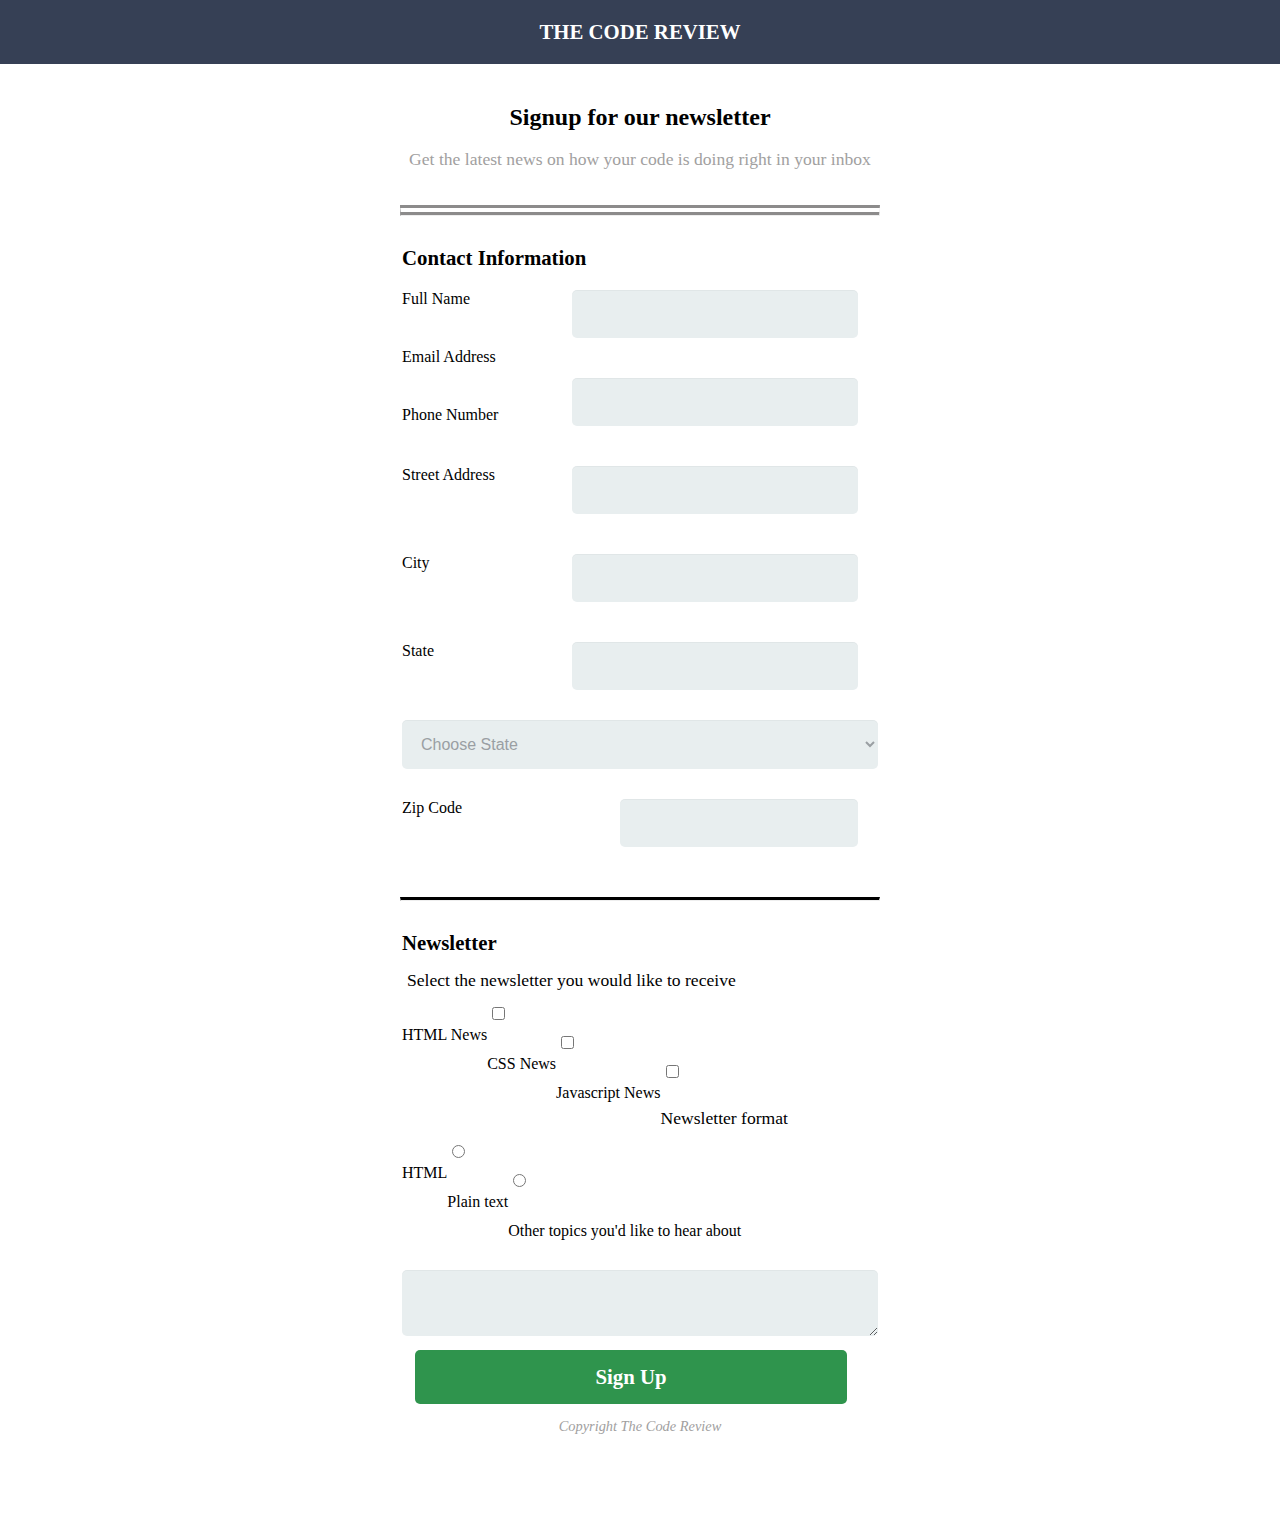
==== index.html @ c18c7269 "mobile first approach" ====
<!DOCTYPE html>
<html lang="en">
<head>
    <meta charset="UTF-8">
    <meta http-equiv="X-UA-Compatible" content="IE=edge">
    <meta name="viewport" content="width=device-width, initial-scale=1.0">
    <title>Document</title>
    <link rel="stylesheet" href="styles.css">
</head>
<body>
    <header>
        <h1>THE CODE REVIEW</h1>
    </header>
    <h1>Signup for our newsletter</h1>
    <p>Get the latest news on how your code is doing right in your inbox</p>

    <hr>

    <form>
        <fieldset>
        <legend>Contact Information</legend>
        <label for="name">Full Name</label>
        <input type="text" id="name" name="user_name" required="Required">
        <label for="mail">Email Address</label>
        <input type="email" id="mail" name="user_email" required="Required">
        <label for="phone">Phone Number</label>
        <input type="tel" id="phone" name="user-phone">
        <label for="address">Street Address</label>
        <input type="text" id="address" name="user-address1">
        <label for="city">City</label>
        <input type="text" id="city" name="user-address2">
        <label for="state">State</label>
        
        <select id="state" name="user_state" placeholder="Choose State">
            <option>Choose State</option>
            <option>Alabama</option>
            <option>Arizona</option>
            <option>Alaska</option>
            <option>Arkansas</option>
            <option>California</option>
            <option>Colorado</option>
            <option>Connecticut</option>
            <option>Delaware</option>
            <option>Florida</option>
            <option>Georgia</option>
        </select>

        <label for="zip">Zip Code</label><br>
        <input type="text" id="zip" name="user_zip">

    </fieldset>

    <hr id="hr2">

    <fieldset class="box2">
        <legend>Newsletter</legend>
        <p class="para2">Select the newsletter you would like to receive</p>
        <input type="checkbox" id="news1" name="user_letter" value="html_news">
        <label for="news1">HTML News</label><br>
        <input type="checkbox" id="news2" name="user_letter" value="css_news">
        <label for="news2">CSS News</label><br>
        <input type="checkbox" id="news3"  name="user_letter" value="javascript_news">
        <label for="news3">Javascript News</label>

        <p class="para2">Newsletter format</p>
        <input type="radio" id="format1" name="user_format" value="html">
        <label for="format1">HTML</label><br>
        <input type="radio" id="format2" name="user_format" value="plain">
        <label for="format2">Plain text</label><br>

        <label for="topics">Other topics you'd like to hear about</label>
        <textarea id="topics"></textarea>
    </fieldset>

    <button type="submit">Sign Up</button>

    </form>

</body>

<footer>
    <p><i>Copyright The Code Review</i></p>

</footer>
</html>
---- styles.css ----
*, *:before, *:after {
    box-sizing: border-box;
}

h1 {
    text-align: center;
    font-family: "Times New Roman", Times, serif;
    font-size: 1.5em;
}

p {
    text-align: center;
    font-size: 1.1em;
    color: rgb(161, 160, 160);
    margin-bottom: 35px;
}

header h1 {
    color: white;
    background: rgb(54, 64, 85);
    padding: 20px;
    margin: 0;
    font-size: 1.3em;
}

hr {
    border-top: 10px double #8c8b8b;
    margin: 10px 10px 20px 10px;
}

body {
    margin: 0;
}

legend {
    font-size: 1.3em;
    font-family: "Times New Roman", Times, serif;
    font-weight: bold;
    padding: 0;
}

.para2 {
    text-align: left;
    color: black;
    margin: 15px 5px;
}

input[type="text"],
input[type="email"],
input[type="tel"],
textarea,
select {
  background: rgba(255,255,255,0.1);
  border: none;
  font-size: 16px;
  height: auto;
  margin: 10px 0;
  outline: 0;
  padding: 15px;
  width: 100%;
  background-color: #e8eeef;
  color: #9a9fa3;
  box-shadow: 0 1px 0 rgba(0,0,0,0.03) inset;
  border-radius: 5px;
}


select {
    padding: 15px;
}

#hr2 {
    border-top: 3px solid black;
}


button {
    padding: 15px;
    color: #FFF;
    background-color: #2f944d;
    font-size: 1.3em;
    text-align: center;
    font-family: "Times New Roman", Times, serif;
    width: 90%;
    border-radius: 5px;
    border: none;
    margin-left: 15px;
    font-weight: bold;
  }

fieldset {
    border: none;
}

label {
    display: inline-block;
    margin-top: 10px;
}

input[type="radio"],
input[type="checkbox"] {
  margin: 0 4px 15px 5px;
}

#zip {
    max-width: 50%;
}

footer p {
    font-size: .9em;
    margin-bottom: 100px;
}

@media screen and (min-width: 768px) {
    h1 {
        text-align: center;
        margin-top: 40px;
    }
    hr {
        max-width: 480px;
        margin: 30px auto;
    }

    form {
      max-width: 480px;
      margin: 0 auto;
   
    }
    fieldset {
        padding: 0;
    }
    input[type="text"],
    input[type="email"],
    input[type="tel"] {
        max-width: 60%;
        margin: 20px;
        float: right;
    }
    label {
        margin: 20px 0;
        float: left;
    }
  
  }
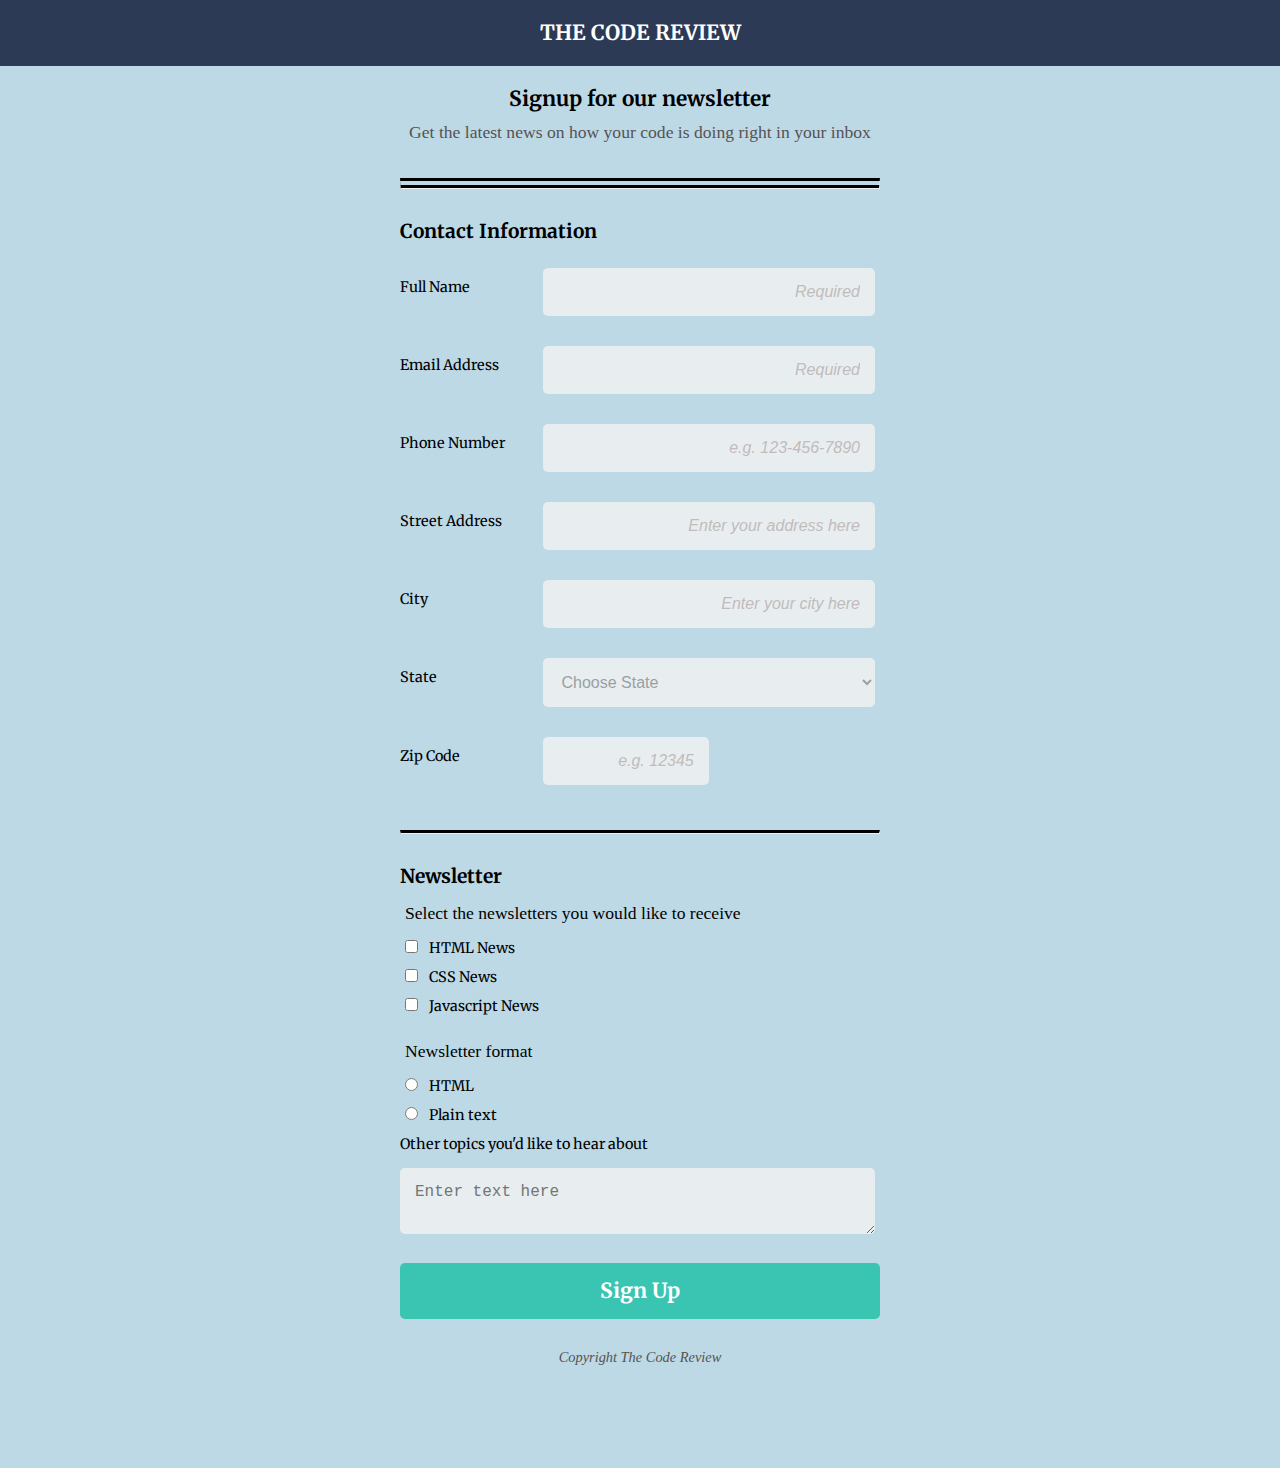
==== commit 4b6ba652: "Media Queries for min-width of 768px" ====
--- a/index.html
+++ b/index.html
@@ -5,56 +5,108 @@
     <meta http-equiv="X-UA-Compatible" content="IE=edge">
     <meta name="viewport" content="width=device-width, initial-scale=1.0">
     <title>Document</title>
+    <style>
+        input::placeholder {
+            font-style: italic;
+            float: right;
+            color: rgb(194, 187, 187);
+        }
+    </style>
+    <link rel="preconnect" href="https://fonts.googleapis.com">
+    <link rel="preconnect" href="https://fonts.gstatic.com" crossorigin>
+    <link href="https://fonts.googleapis.com/css2?family=Merriweather:wght@400;700&family=Roboto:wght@400;900&display=swap" rel="stylesheet">
     <link rel="stylesheet" href="styles.css">
+    
 </head>
+
+
 <body>
     <header>
         <h1>THE CODE REVIEW</h1>
     </header>
-    <h1>Signup for our newsletter</h1>
+    <h1 class="signup">Signup for our newsletter</h1>
     <p>Get the latest news on how your code is doing right in your inbox</p>
 
     <hr>
 
     <form>
-        <fieldset>
-        <legend>Contact Information</legend>
-        <label for="name">Full Name</label>
-        <input type="text" id="name" name="user_name" required="Required">
-        <label for="mail">Email Address</label>
-        <input type="email" id="mail" name="user_email" required="Required">
-        <label for="phone">Phone Number</label>
-        <input type="tel" id="phone" name="user-phone">
-        <label for="address">Street Address</label>
-        <input type="text" id="address" name="user-address1">
-        <label for="city">City</label>
-        <input type="text" id="city" name="user-address2">
-        <label for="state">State</label>
-        
-        <select id="state" name="user_state" placeholder="Choose State">
-            <option>Choose State</option>
-            <option>Alabama</option>
-            <option>Arizona</option>
-            <option>Alaska</option>
-            <option>Arkansas</option>
-            <option>California</option>
-            <option>Colorado</option>
-            <option>Connecticut</option>
-            <option>Delaware</option>
-            <option>Florida</option>
-            <option>Georgia</option>
-        </select>
-
-        <label for="zip">Zip Code</label><br>
-        <input type="text" id="zip" name="user_zip">
-
+     <fieldset class="form1">
+     <legend class="contact-title">Contact Information</legend>
+         <div class="row">
+            <div class="col-1">
+                <label for="name">Full Name</label>
+            </div>
+            <div class="col-2">
+                <input type="text" id="name" name="user_name"  placeholder="Required" required>
+            </div>
+        </div>
+        <div class="row">
+            <div class="col-1">
+                <label for="mail">Email Address</label>
+            </div>
+            <div class="col-2">
+                <input type="email" id="mail" name="user_email" placeholder="Required" required>
+            </div>
+        </div>
+        <div class="row">
+            <div class="col-1">
+                <label for="phone">Phone Number</label>
+            </div>
+            <div class="col-2">
+                <input type="tel" id="phone" name="user-phone" placeholder="e.g. 123-456-7890">
+            </div>
+        </div>
+        <div class="row">
+            <div class="col-1">
+                <label for="address">Street Address</label>
+            </div>
+            <div class="col-2">
+                <input type="text" id="address" name="user-address1" placeholder="Enter your address here">
+            </div>
+        </div>
+        <div class="row">
+            <div class="col-1">
+                <label for="city">City</label>
+            </div>
+            <div class="col-2">
+                <input type="text" id="city" name="user-address2" placeholder="Enter your city here">
+            </div>
+        </div>
+        <div class="row">
+            <div class="col-1">
+                <label for="state">State</label>
+            </div>
+            <div class="col-2">
+                <select id="state" name="user_state" >
+                    <option>Choose State</option>
+                    <option>Alabama</option>
+                    <option>Arizona</option>
+                    <option>Alaska</option>
+                    <option>Arkansas</option>
+                    <option>California</option>
+                    <option>Colorado</option>
+                    <option>Connecticut</option>
+                    <option>Delaware</option>
+                    <option>Florida</option>
+                    <option>Georgia</option>
+                </select>
+            </div>
+        </div>
+        <div class="row">
+            <div class="col-1">
+                <label for="zip">Zip Code</label><br>
+            </div>
+            <div class="col-2">
+                <input type="text" id="zip" name="user_zip" placeholder="e.g. 12345">
+            </div>
+        </div>
     </fieldset>
 
     <hr id="hr2">
 
     <fieldset class="box2">
         <legend>Newsletter</legend>
-        <p class="para2">Select the newsletter you would like to receive</p>
+        <p class="para2">Select the newsletters you would like to receive</p>
         <input type="checkbox" id="news1" name="user_letter" value="html_news">
         <label for="news1">HTML News</label><br>
         <input type="checkbox" id="news2" name="user_letter" value="css_news">
@@ -69,17 +121,18 @@
         <label for="format2">Plain text</label><br>
 
         <label for="topics">Other topics you'd like to hear about</label>
-        <textarea id="topics"></textarea>
+        <textarea id="topics" name="user_topics" placeholder="Enter text here"></textarea>
     </fieldset>
 
     <button type="submit">Sign Up</button>
 
     </form>
 
+    <footer>
+        <p><i>Copyright The Code Review</i></p>
+    
+    </footer>
+
 </body>
 
-<footer>
-    <p><i>Copyright The Code Review</i></p>
-
-</footer>
 </html>--- a/styles.css
+++ b/styles.css
@@ -4,37 +4,43 @@
 
 h1 {
     text-align: center;
-    font-family: "Times New Roman", Times, serif;
-    font-size: 1.5em;
+    font-family: 'Merriweather', serif;
+    font-size: 1.3em;
+}
+.signup {
+    margin-top: 20px;
+    margin-bottom: 10px;
 }
 
 p {
     text-align: center;
     font-size: 1.1em;
-    color: rgb(161, 160, 160);
+    color: rgb(87, 82, 82);
     margin-bottom: 35px;
+    margin-top: 0;
 }
 
 header h1 {
     color: white;
-    background: rgb(54, 64, 85);
+    background: rgb(45, 58, 85);
     padding: 20px;
     margin: 0;
     font-size: 1.3em;
 }
 
 hr {
-    border-top: 10px double #8c8b8b;
+    border-top: 10px double #000000;
     margin: 10px 10px 20px 10px;
 }
 
 body {
     margin: 0;
+    background-color: rgb(189, 217, 230);
 }
 
 legend {
-    font-size: 1.3em;
-    font-family: "Times New Roman", Times, serif;
+    font-size: 1.2em;
+    font-family: 'Merriweather', serif;
     font-weight: bold;
     padding: 0;
 }
@@ -45,6 +51,7 @@
     margin: 15px 5px;
 }
 
+
 input[type="text"],
 input[type="email"],
 input[type="tel"],
@@ -54,16 +61,20 @@
   border: none;
   font-size: 16px;
   height: auto;
-  margin: 10px 0;
+  margin: 15px 0;
   outline: 0;
   padding: 15px;
   width: 100%;
   background-color: #e8eeef;
   color: #9a9fa3;
-  box-shadow: 0 1px 0 rgba(0,0,0,0.03) inset;
   border-radius: 5px;
 }
-
+input[type="text"]:focus,
+input[type="email"]:focus,
+input[type="tel"]:focus,
+textarea:focus {
+    background-color: rgb(231, 218, 218);
+}
 
 select {
     padding: 15px;
@@ -73,14 +84,13 @@
     border-top: 3px solid black;
 }
 
-
 button {
     padding: 15px;
     color: #FFF;
-    background-color: #2f944d;
+    background-color: #3ac5b3;
     font-size: 1.3em;
     text-align: center;
-    font-family: "Times New Roman", Times, serif;
+    font-family: 'Merriweather', serif;
     width: 90%;
     border-radius: 5px;
     border: none;
@@ -91,16 +101,16 @@
 fieldset {
     border: none;
 }
-
 label {
-    display: inline-block;
-    margin-top: 10px;
+    font-family: 'Merriweather', serif;
+    font-size: 0.9em;
 }
 
 input[type="radio"],
 input[type="checkbox"] {
-  margin: 0 4px 15px 5px;
+  margin: 0 7px 15px 5px;
 }
+
 
 #zip {
     max-width: 50%;
@@ -109,7 +119,18 @@
 footer p {
     font-size: .9em;
     margin-bottom: 100px;
+    margin-top: 25px;
 }
+
+Input:focus,
+Textarea:focus {
+	Border: 2px solid #000000;
+}
+
+.contact-title {
+    margin-bottom: 10px;
+}
+
 
 @media screen and (min-width: 768px) {
     h1 {
@@ -120,26 +141,45 @@
         max-width: 480px;
         margin: 30px auto;
     }
-
     form {
       max-width: 480px;
       margin: 0 auto;
-   
+      
+    }
+    label {
+        display: inline-block;
+    }
+    .col-1 {
+        float: left;
+        width: 30%;
+        margin-top: 25px;
+    }
+    .col-2 {
+        float: left;
+        width: 70%;
+    }
+    .row:after {
+        content: "";
+        display: table;
+        clear: both;
     }
     fieldset {
+        margin: 0;
         padding: 0;
+        margin-right: 5px;
     }
-    input[type="text"],
-    input[type="email"],
-    input[type="tel"] {
-        max-width: 60%;
-        margin: 20px;
-        float: right;
+    .contact-title {
+        margin-bottom: 10px;
     }
-    label {
-        margin: 20px 0;
-        float: left;
+
+    footer {
+        margin-top: 30px;
     }
-  
+    button {
+        margin-top: 10px;
+        width: 100%;
+        margin-left: 0;
+    }
+
   }
   
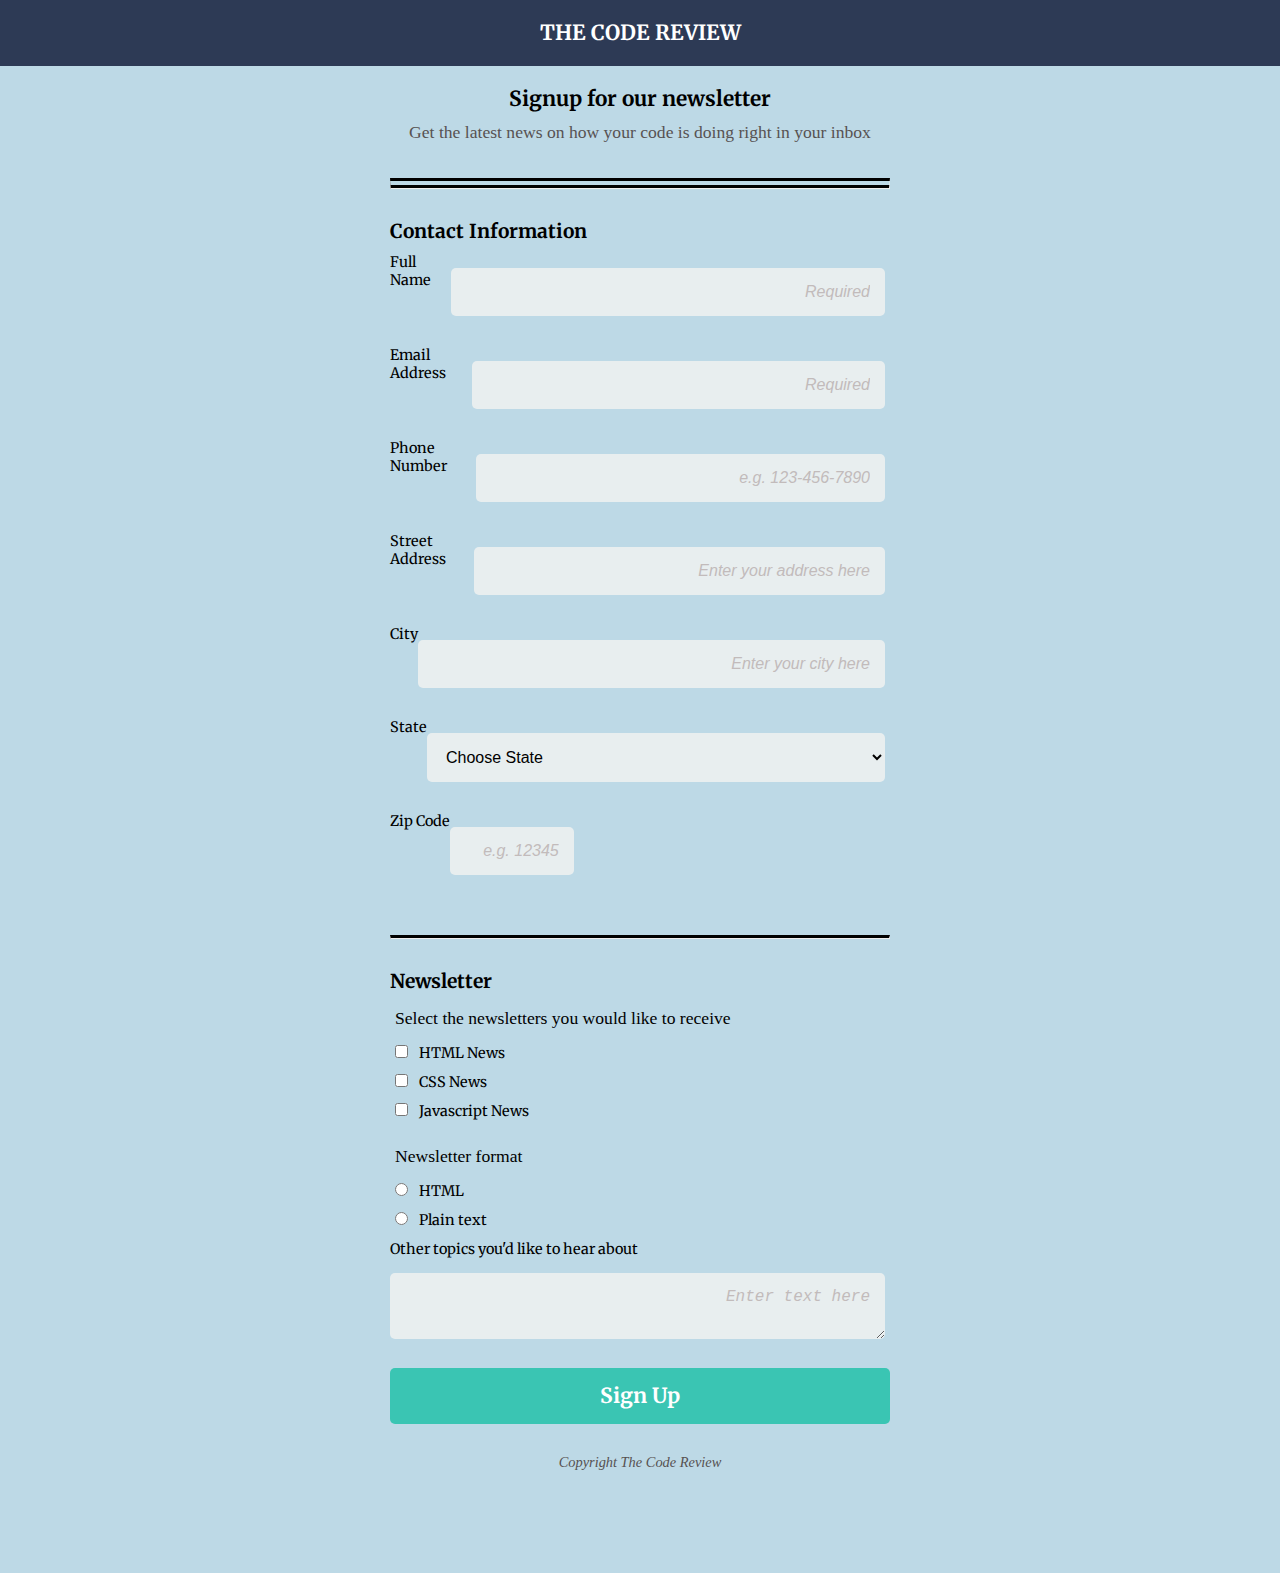
==== commit fd74fb21: "Used flexbox for layout" ====
--- a/index.html
+++ b/index.html
@@ -5,13 +5,6 @@
     <meta http-equiv="X-UA-Compatible" content="IE=edge">
     <meta name="viewport" content="width=device-width, initial-scale=1.0">
     <title>Document</title>
-    <style>
-        input::placeholder {
-            font-style: italic;
-            float: right;
-            color: rgb(194, 187, 187);
-        }
-    </style>
     <link rel="preconnect" href="https://fonts.googleapis.com">
     <link rel="preconnect" href="https://fonts.gstatic.com" crossorigin>
     <link href="https://fonts.googleapis.com/css2?family=Merriweather:wght@400;700&family=Roboto:wght@400;900&display=swap" rel="stylesheet">
@@ -33,51 +26,28 @@
      <fieldset class="form1">
      <legend class="contact-title">Contact Information</legend>
          <div class="row">
-            <div class="col-1">
                 <label for="name">Full Name</label>
-            </div>
-            <div class="col-2">
                 <input type="text" id="name" name="user_name"  placeholder="Required" required>
-            </div>
         </div>
         <div class="row">
-            <div class="col-1">
                 <label for="mail">Email Address</label>
-            </div>
-            <div class="col-2">
                 <input type="email" id="mail" name="user_email" placeholder="Required" required>
-            </div>
         </div>
         <div class="row">
-            <div class="col-1">
-                <label for="phone">Phone Number</label>
-            </div>
-            <div class="col-2">
-                <input type="tel" id="phone" name="user-phone" placeholder="e.g. 123-456-7890">
-            </div>
+            <label for="phone">Phone Number</label>
+            <input type="tel" id="phone" name="user-phone" placeholder="e.g. 123-456-7890">
         </div>
         <div class="row">
-            <div class="col-1">
                 <label for="address">Street Address</label>
-            </div>
-            <div class="col-2">
                 <input type="text" id="address" name="user-address1" placeholder="Enter your address here">
-            </div>
         </div>
         <div class="row">
-            <div class="col-1">
-                <label for="city">City</label>
-            </div>
-            <div class="col-2">
-                <input type="text" id="city" name="user-address2" placeholder="Enter your city here">
-            </div>
+             <label for="city">City</label>
+             <input type="text" id="city" name="user-address2" placeholder="Enter your city here">
         </div>
         <div class="row">
-            <div class="col-1">
-                <label for="state">State</label>
-            </div>
-            <div class="col-2">
-                <select id="state" name="user_state" >
+             <label for="state">State</label>
+             <select id="state" name="user_state" >
                     <option>Choose State</option>
                     <option>Alabama</option>
                     <option>Arizona</option>
@@ -89,16 +59,11 @@
                     <option>Delaware</option>
                     <option>Florida</option>
                     <option>Georgia</option>
-                </select>
-            </div>
+            </select>
         </div>
         <div class="row">
-            <div class="col-1">
-                <label for="zip">Zip Code</label><br>
-            </div>
-            <div class="col-2">
-                <input type="text" id="zip" name="user_zip" placeholder="e.g. 12345">
-            </div>
+             <label for="zip">Zip Code</label><br>
+             <input type="text" id="zip" name="user_zip" placeholder="e.g. 12345">
         </div>
     </fieldset>
 
--- a/styles.css
+++ b/styles.css
@@ -66,7 +66,7 @@
   padding: 15px;
   width: 100%;
   background-color: #e8eeef;
-  color: #9a9fa3;
+  color: #000000;
   border-radius: 5px;
 }
 input[type="text"]:focus,
@@ -131,6 +131,13 @@
     margin-bottom: 10px;
 }
 
+input::placeholder,
+textarea::placeholder {
+    font-style: italic;
+    float: right;
+    color: rgb(194, 187, 187);
+}
+
 
 @media screen and (min-width: 768px) {
     h1 {
@@ -138,15 +145,20 @@
         margin-top: 40px;
     }
     hr {
-        max-width: 480px;
+        max-width: 500px;
         margin: 30px auto;
     }
     form {
-      max-width: 480px;
+      max-width: 500px;
       margin: 0 auto;
       
     }
-    label {
+    .row {
+        display: flex;
+        flex-direction: row;
+        padding-bottom: 15px;
+      }
+    /* label {
         display: inline-block;
     }
     .col-1 {
@@ -162,7 +174,7 @@
         content: "";
         display: table;
         clear: both;
-    }
+    } */
     fieldset {
         margin: 0;
         padding: 0;
@@ -180,6 +192,9 @@
         width: 100%;
         margin-left: 0;
     }
+    #zip {
+        max-width: 25%;
+    }
 
   }
   
